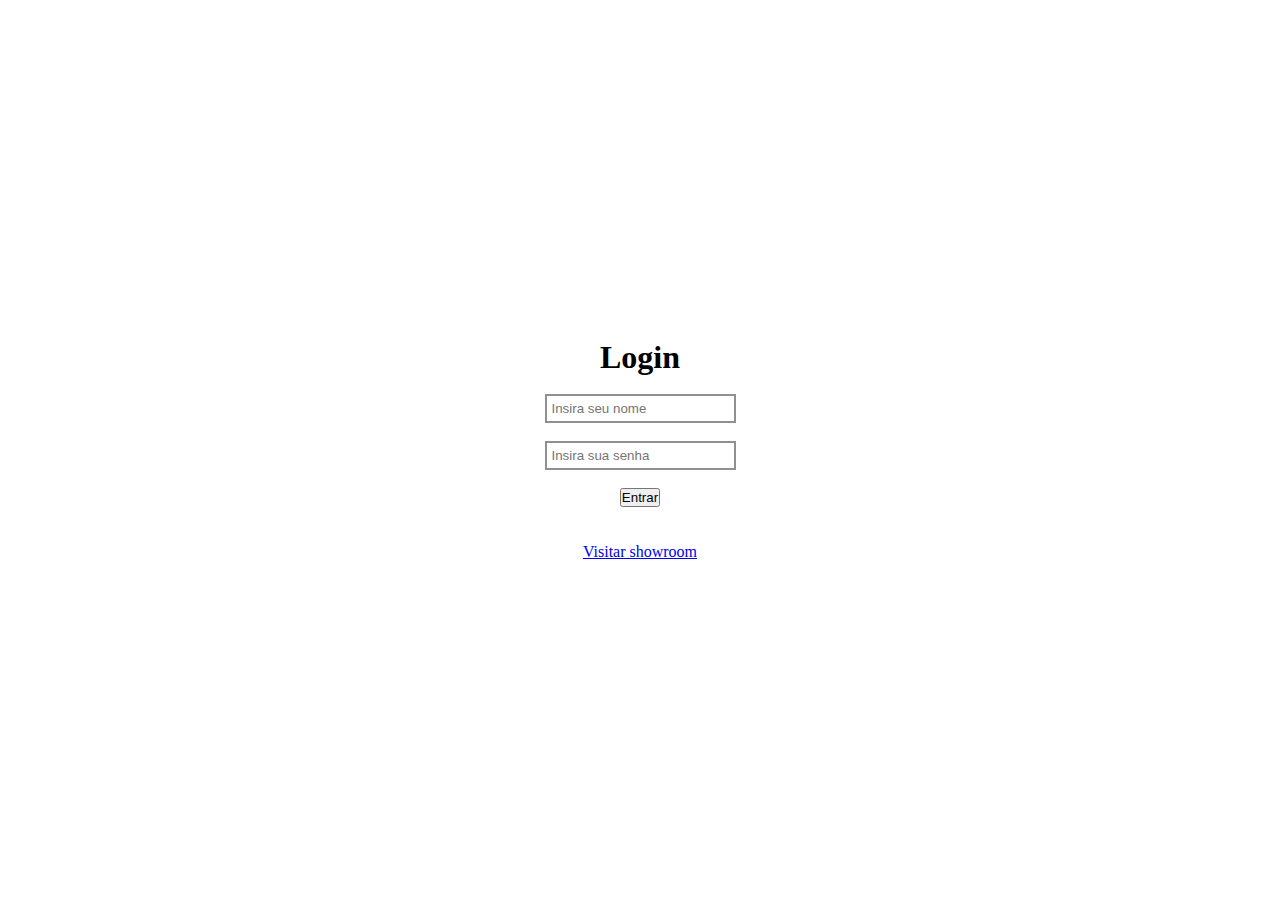
==== Login/index.html @ 89714968 "add codes" ====
<!DOCTYPE html>
<html lang="en">
  <head>
    <meta charset="UTF-8" />
    <meta name="viewport" content="width=device-width, initial-scale=1.0" />
    <title>Login</title>
    <link rel="stylesheet" href="style.css" />
    <script src="https://code.jquery.com/jquery-3.7.0.js"></script>
  </head>
  <body>
    <div class="container">
      <h1>Login</h1>
        <input type="text" placeholder="Insira seu nome" id="nome" />
        <div >
          <input type="password" placeholder="Insira sua senha" id="senha" >
        </div>
        <button onclick="login()">Entrar</button>
      </div>
      <p><a href="../Showroom/showroom.html">Visitar showroom</a></p>
    </div>
    <script src="script.js"></script>
  </body>
</html>
---- Login/style.css ----
* {
  padding: 0;
  margin: 0;
}

body {
  width: 100vw;
  height: 100vh;
  display: flex;
  flex-direction: column;
  justify-content: center;
  align-items: center;
}

.container {
  display: flex;
  flex-direction: column;
  justify-content: center;
  align-items: center;
  gap: 2vh;
  width: 80%;
  height: auto;
  margin-bottom: 4vh;
}

.key {
  position: absolute;
  top: 2px;
  right: 10px;
  opacity: 0.6;
}
.key:hover {
  cursor: pointer;
  opacity: 1;
}

input {
  padding: 5px;
  border: 2px solid #909090;
}
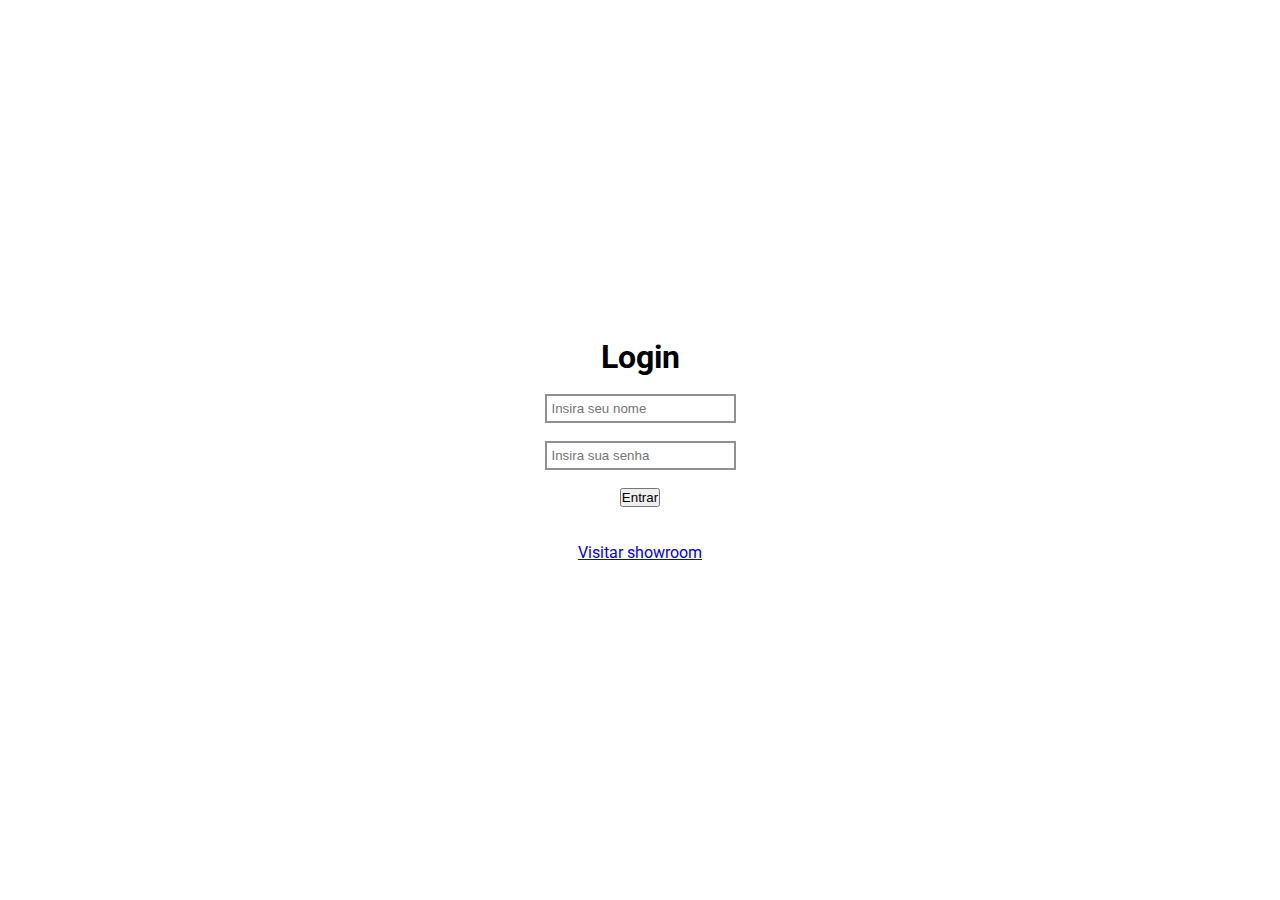
==== commit b52ec898: "login feature 01" ====
--- a/Login/index.html
+++ b/Login/index.html
@@ -6,6 +6,9 @@
     <title>Login</title>
     <link rel="stylesheet" href="style.css" />
     <script src="https://code.jquery.com/jquery-3.7.0.js"></script>
+    <link rel="preconnect" href="https://fonts.googleapis.com">
+    <link rel="preconnect" href="https://fonts.gstatic.com" crossorigin>
+    <link href="https://fonts.googleapis.com/css2?family=Roboto:ital,wght@0,100;0,300;0,400;0,500;0,700;0,900;1,100;1,300;1,400;1,500;1,700;1,900&display=swap" rel="stylesheet">
   </head>
   <body>
     <div class="container">
@@ -18,6 +21,8 @@
       </div>
       <p><a href="../Showroom/showroom.html">Visitar showroom</a></p>
     </div>
+
+    <div id="modal-validacao"></div>
     <script src="script.js"></script>
   </body>
 </html>
--- a/Login/style.css
+++ b/Login/style.css
@@ -10,6 +10,7 @@
   flex-direction: column;
   justify-content: center;
   align-items: center;
+  font-family: "Roboto";
 }
 
 .container {
@@ -38,3 +39,28 @@
   padding: 5px;
   border: 2px solid #909090;
 }
+
+.box-modal {
+  display: flex;
+  justify-content: space-around;
+  flex-direction: column;
+  align-items: center;
+  height: 60px;
+  border-radius: 10px;
+  padding: 10px;
+}
+
+.box-a {
+  padding: 1px 5px 1px 5px;
+  width: 45px;
+  font-size: 12px;
+  border-radius: 10px;
+  background-color: aliceblue;
+  text-decoration: none;
+  display: flex;
+  justify-content: center;
+}
+
+#modal-validacao {
+  margin-top: 80px;
+}
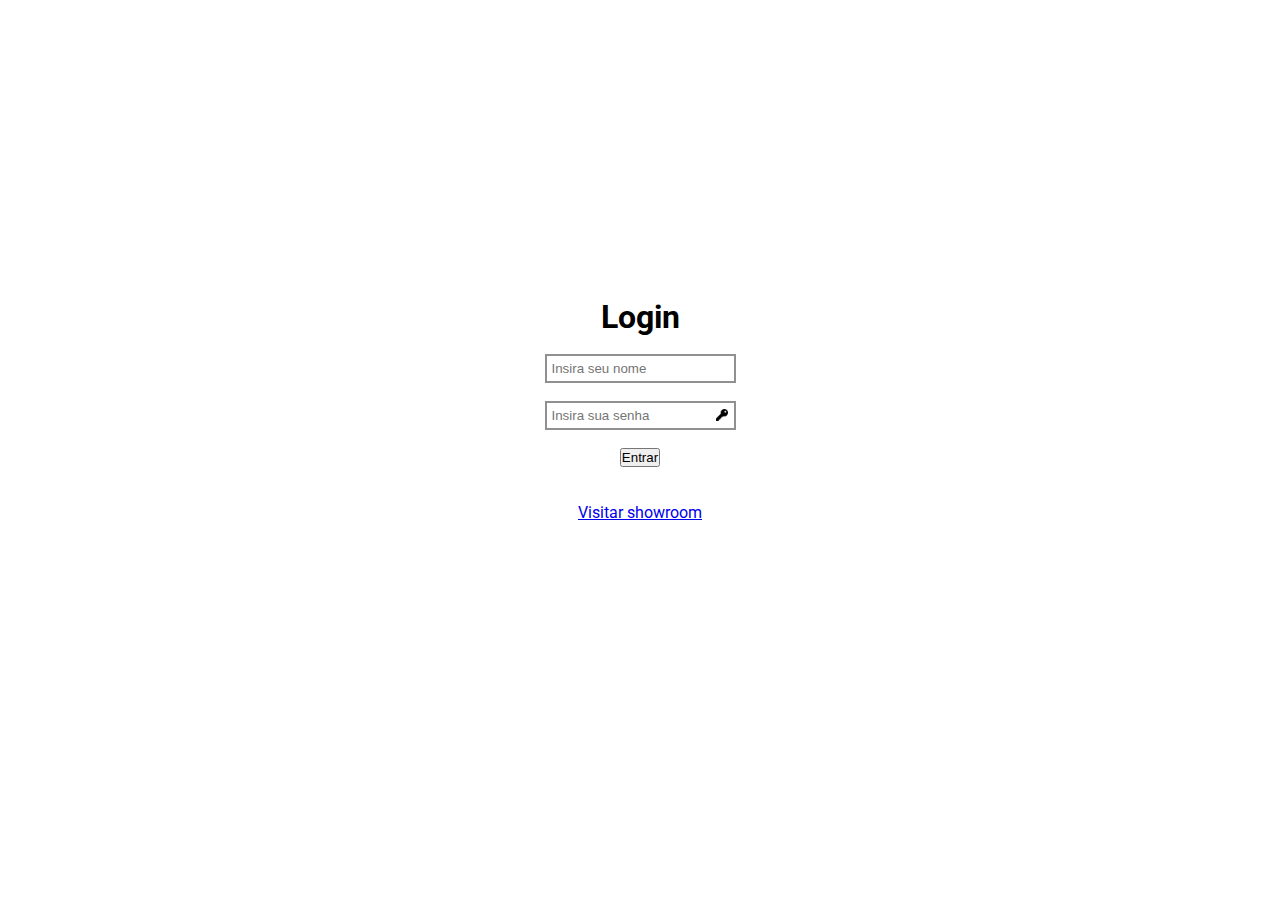
==== commit 31f2cf80: "login feature 03" ====
--- a/Login/index.html
+++ b/Login/index.html
@@ -14,8 +14,9 @@
     <div class="container">
       <h1>Login</h1>
         <input type="text" placeholder="Insira seu nome" id="nome" />
-        <div >
+        <div style="position: relative;">
           <input type="password" placeholder="Insira sua senha" id="senha" >
+          <img src="/Imagens/chave.png" class="icone">
         </div>
         <button onclick="login()">Entrar</button>
       </div>
--- a/Login/style.css
+++ b/Login/style.css
@@ -64,3 +64,11 @@
 #modal-validacao {
   margin-top: 80px;
 }
+
+.icone {
+  position: absolute;
+  top: 8px;
+  right: 8px;
+  width: 12px;
+  cursor: pointer;
+}
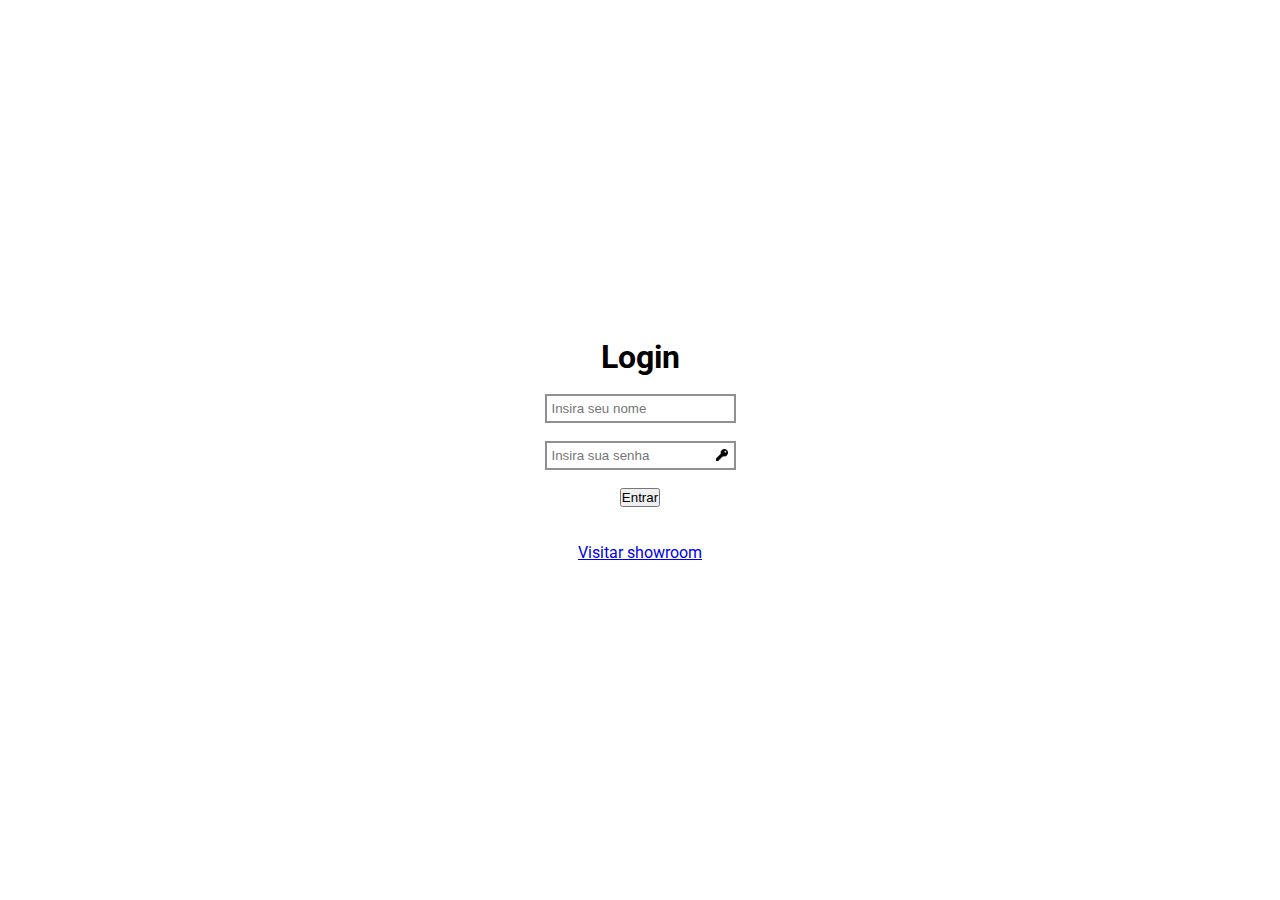
==== commit 62ebb8d4: "login feature 03" ====
--- a/Login/index.html
+++ b/Login/index.html
@@ -16,7 +16,7 @@
         <input type="text" placeholder="Insira seu nome" id="nome" />
         <div style="position: relative;">
           <input type="password" placeholder="Insira sua senha" id="senha" >
-          <img src="/Imagens/chave.png" class="icone">
+          <img src="/Imagens/chave.png" class="icone" onclick="mostrarSenha()">
         </div>
         <button onclick="login()">Entrar</button>
       </div>
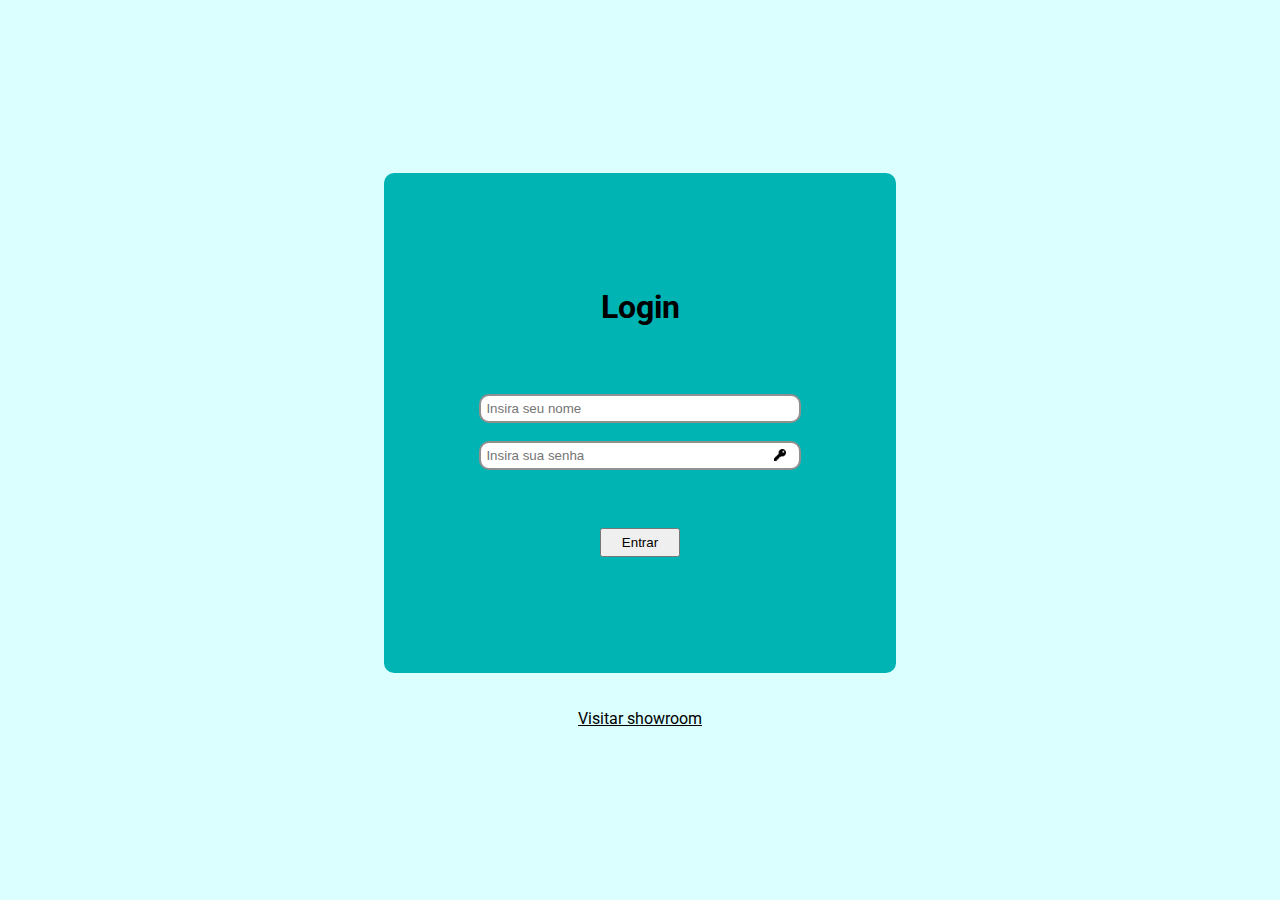
==== commit 4cb7c15e: "carrinho feature 01" ====
--- a/Login/index.html
+++ b/Login/index.html
@@ -11,17 +11,22 @@
     <link href="https://fonts.googleapis.com/css2?family=Roboto:ital,wght@0,100;0,300;0,400;0,500;0,700;0,900;1,100;1,300;1,400;1,500;1,700;1,900&display=swap" rel="stylesheet">
   </head>
   <body>
-    <div class="container">
-      <h1>Login</h1>
-        <input type="text" placeholder="Insira seu nome" id="nome" />
-        <div style="position: relative;">
-          <input type="password" placeholder="Insira sua senha" id="senha" >
-          <img src="/Imagens/chave.png" class="icone" onclick="mostrarSenha()">
+    <header></header>
+    <main>
+      <div class="container">
+        <h1>Login</h1>
+          <input type="text" placeholder="Insira seu nome" id="nome" />
+          <div class="box-login" style="position: relative;">
+            <input type="password" placeholder="Insira sua senha" id="senha" >
+            <img src="/Imagens/chave.png" class="icone" onclick="mostrarSenha()">
+          </div>
+          <button onclick="login()">Entrar</button>
         </div>
-        <button onclick="login()">Entrar</button>
+        <p><a href="../Showroom/showroom.html">Visitar showroom</a></p>
       </div>
-      <p><a href="../Showroom/showroom.html">Visitar showroom</a></p>
-    </div>
+    </main>
+
+    <footer></footer>
 
     <div id="modal-validacao"></div>
     <script src="script.js"></script>
--- a/Login/style.css
+++ b/Login/style.css
@@ -11,6 +11,19 @@
   justify-content: center;
   align-items: center;
   font-family: "Roboto";
+  background-color: rgb(219, 255, 255);
+}
+
+main {
+  width: 100%;
+  display: flex;
+  align-items: center;
+  justify-content: center;
+  flex-direction: column;
+}
+
+h1 {
+  margin-bottom: 50px;
 }
 
 .container {
@@ -19,9 +32,19 @@
   justify-content: center;
   align-items: center;
   gap: 2vh;
-  width: 80%;
-  height: auto;
+  width: 40%;
+  height: 500px;
   margin-bottom: 4vh;
+  background-color: rgb(0, 180, 180);
+  border-radius: 10px;
+}
+
+.box-login {
+  width: 60%;
+  display: flex;
+  flex-direction: column;
+  align-items: center;
+  justify-content: center;
 }
 
 .key {
@@ -30,6 +53,7 @@
   right: 10px;
   opacity: 0.6;
 }
+
 .key:hover {
   cursor: pointer;
   opacity: 1;
@@ -38,6 +62,13 @@
 input {
   padding: 5px;
   border: 2px solid #909090;
+  width: 60%;
+  border-radius: 10px;
+}
+
+#senha {
+  width: 100%;
+  border-radius: 10px;
 }
 
 .box-modal {
@@ -61,8 +92,14 @@
   justify-content: center;
 }
 
+button {
+  margin-top: 40px;
+  padding: 5px 20px 5px 20px;
+}
+
 #modal-validacao {
   margin-top: 80px;
+  border-radius: 10px;
 }
 
 .icone {
@@ -72,3 +109,7 @@
   width: 12px;
   cursor: pointer;
 }
+
+a {
+  color: black;
+}
